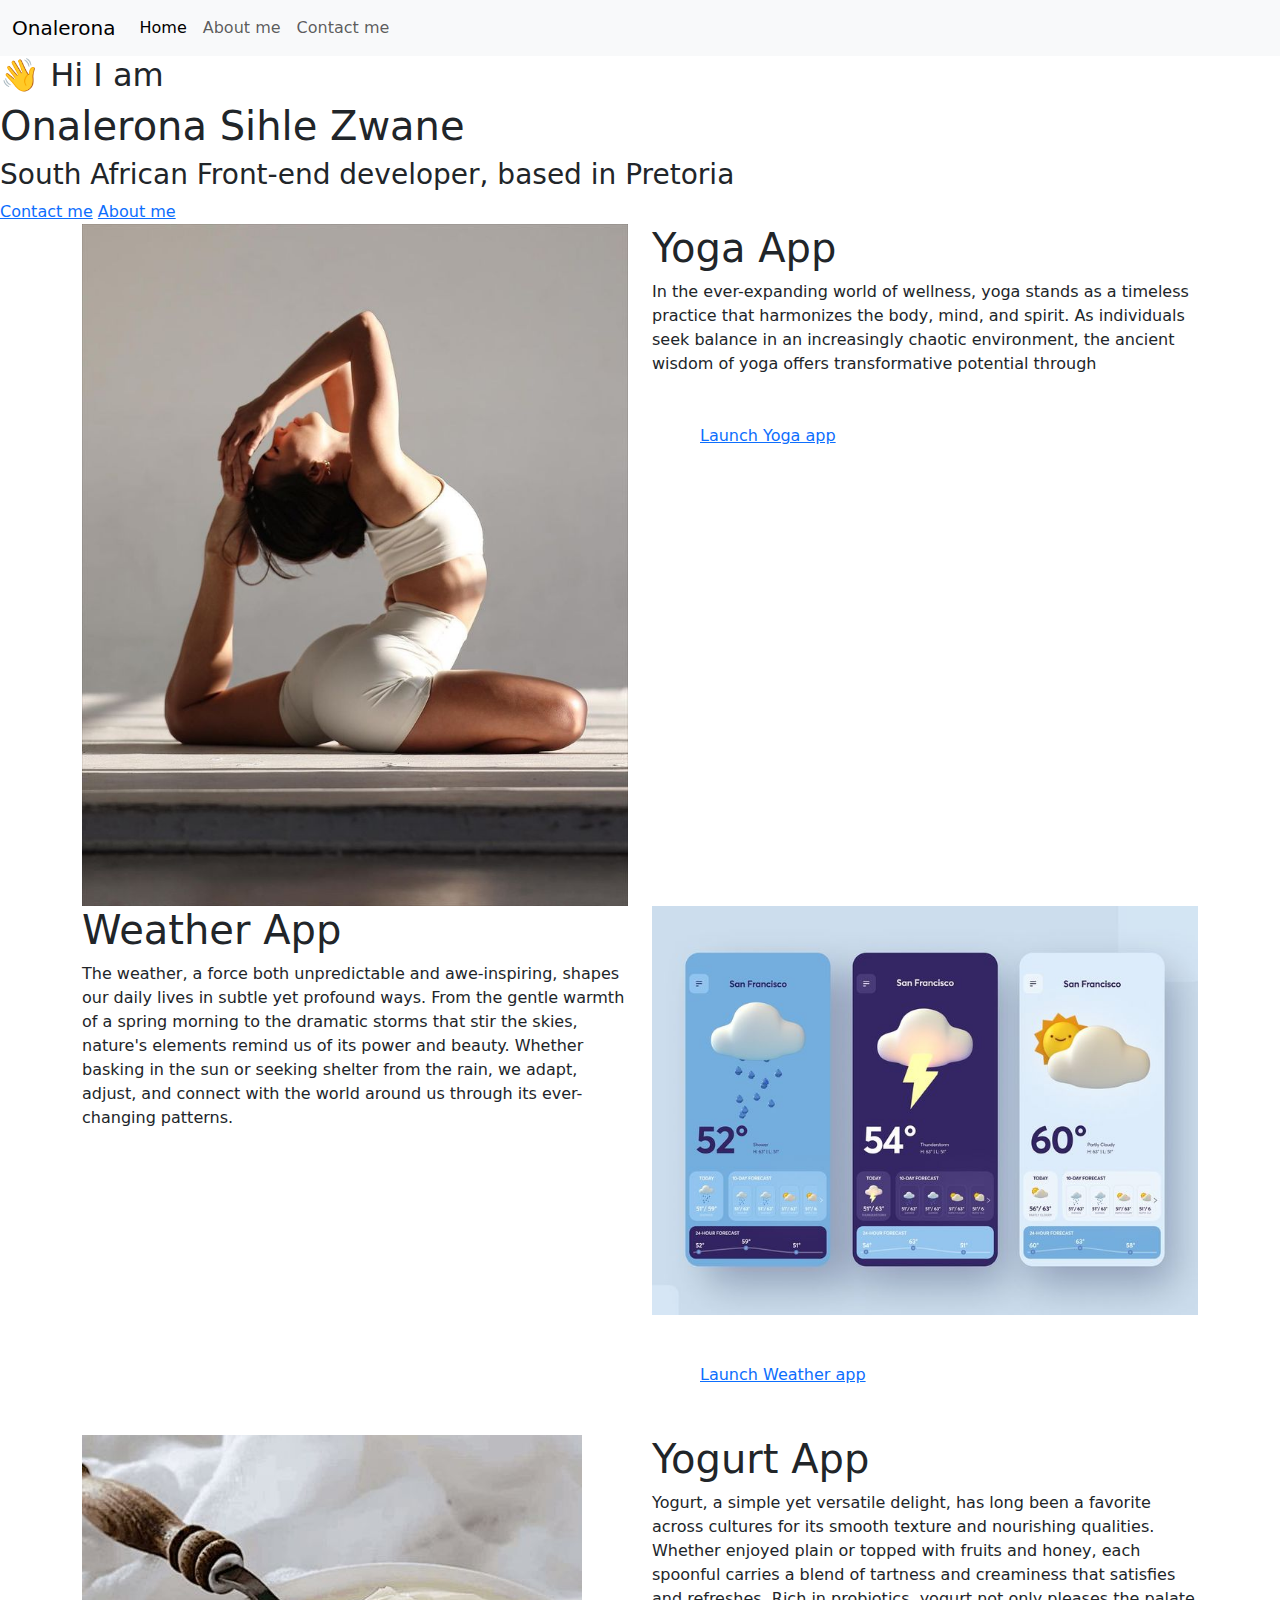
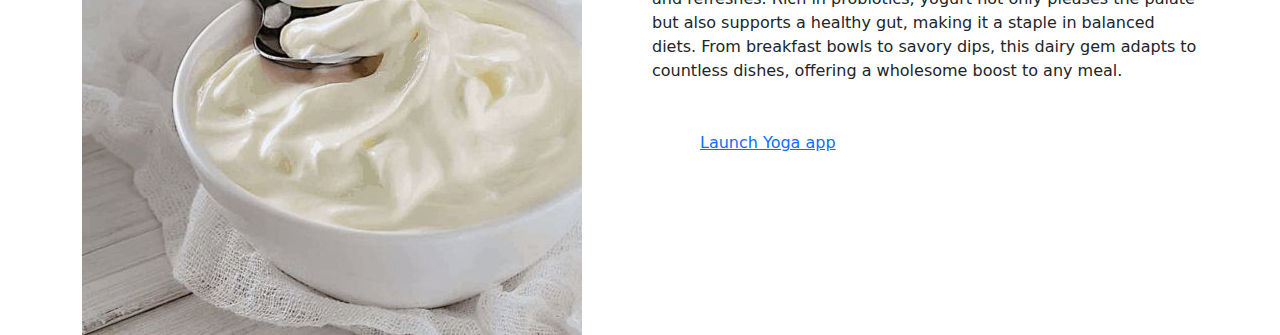
==== index.html @ 17b7fdd2 "Content added" ====
<!DOCTYPE html>
<html lang="en">

<head>
  <meta charset="UTF-8" />
  <meta http-equiv="X-UA-Compatible" content="IE=edge" />
  <meta name="viewport" content="width=device-width, initial-scale=1.0" />
  <title>Onalerona</title>
  <link rel="stylesheet" href="style.css" />
  <link href="https://cdn.jsdelivr.net/npm/bootstrap@5.3.3/dist/css/bootstrap.min.css" rel="stylesheet"
    integrity="sha384-QWTKZyjpPEjISv5WaRU9OFeRpok6YctnYmDr5pNlyT2bRjXh0JMhjY6hW+ALEwIH" crossorigin="anonymous" />
  <script src="https://cdn.jsdelivr.net/npm/bootstrap@5.3.3/dist/js/bootstrap.bundle.min.js"
    integrity="sha384-YvpcrYf0tY3lHB60NNkmXc5s9fDVZLESaAA55NDzOxhy9GkcIdslK1eN7N6jIeHz"
    crossorigin="anonymous"></script>
</head>

<body>
  <nav class="navbar navbar-expand-lg navbar-light bg-light">
    <div class="container-fluid">
      <a class="navbar-brand" href="#">Onalerona</a>
      <button class="navbar-toggler" type="button" data-bs-toggle="collapse" data-bs-target="#navbarNav"
        aria-controls="navbarNav" aria-expanded="false" aria-label="Toggle navigation">
        <span class="navbar-toggler-icon"></span>
      </button>
      <div class="collapse navbar-collapse" id="navbarNav">
        <ul class="navbar-nav">
          <li class="nav-item">
            <a class="nav-link active" aria-current="page" href="index.html">Home</a>
          </li>
          <li class="nav-item">
            <a class="nav-link" href="about.html">About me</a>
          </li>
          <li class="nav-item">
            <a class="nav-link" href="about.html#contact">Contact me</a>
          </li>
        </ul>
      </div>
    </div>
  </nav>

  <h2>👋 Hi I am</h2>
  <h1 class="tea-green">Onalerona Sihle Zwane</h1>
  <h3>South African Front-end developer, based in Pretoria</h3>
  <div class="navigation-links">
    <a href="about.html#contact" class="contact-link">Contact me</a>
    <a href="about.html" class="about-link">About me</a>
  </div>

  <div class="container">
    <div class="row">
      <div class="col-sm-6">
        <img class="img-fluid" src="images/e951aef8-23d2-4400-a6f6-ee337c0cf914.jpeg" alt="yoga" />
      </div>
      <div class="col-sm-6">
        <h1>Yoga App</h1>
        <p>
          In the ever-expanding world of wellness, yoga stands as a timeless
          practice that harmonizes the body, mind, and spirit. As individuals
          seek balance in an increasingly chaotic environment, the ancient
          wisdom of yoga offers transformative potential through
        </p>
        <div class="launch-link m-5">
          <a class="launch mt-5" href="index.html">Launch Yoga app</a>
        </div>
      </div>
    </div>

    <div class="row">
      <div class="col-sm-6">
        <h1>Weather App</h1>
        <p>
          The weather, a force both unpredictable and awe-inspiring, shapes
          our daily lives in subtle yet profound ways. From the gentle warmth
          of a spring morning to the dramatic storms that stir the skies,
          nature's elements remind us of its power and beauty. Whether basking
          in the sun or seeking shelter from the rain, we adapt, adjust, and
          connect with the world around us through its ever-changing patterns.
        </p>
      </div>
      <div class="col-sm-6">
        <img class="img-fluid" src="images/Fun Weather App 😜.jpeg" alt="yoga" />

        <div class="launch-link m-5">
          <a class="launch mt-5" href="index.html">Launch Weather app</a>
        </div>
      </div>
    </div>

    <div class="row">
      <div class="col-sm-6">
        <img class="img-fluid" src="images/How To Make Greek Yogurt (No Special Equipment) - Tasty Oven.jpeg" alt="yoga" />
      </div>
      <div class="col-sm-6">
        <h1>Yogurt App</h1>
        <p>
          Yogurt, a simple yet versatile delight, has long been a favorite across cultures for its smooth texture and
          nourishing qualities. Whether enjoyed plain or topped with fruits and honey, each spoonful carries a blend of
          tartness and creaminess that satisfies and refreshes. Rich in probiotics, yogurt not only pleases the palate
          but also supports a healthy gut, making it a staple in balanced diets. From breakfast bowls to savory dips,
          this dairy gem adapts to countless dishes, offering a wholesome boost to any meal.
        <div class="launch-link m-5">
          <a class="launch mt-5" href="index.html">Launch Yoga app</a>
        </div>
      </div>
    </div>
</body>

</html>
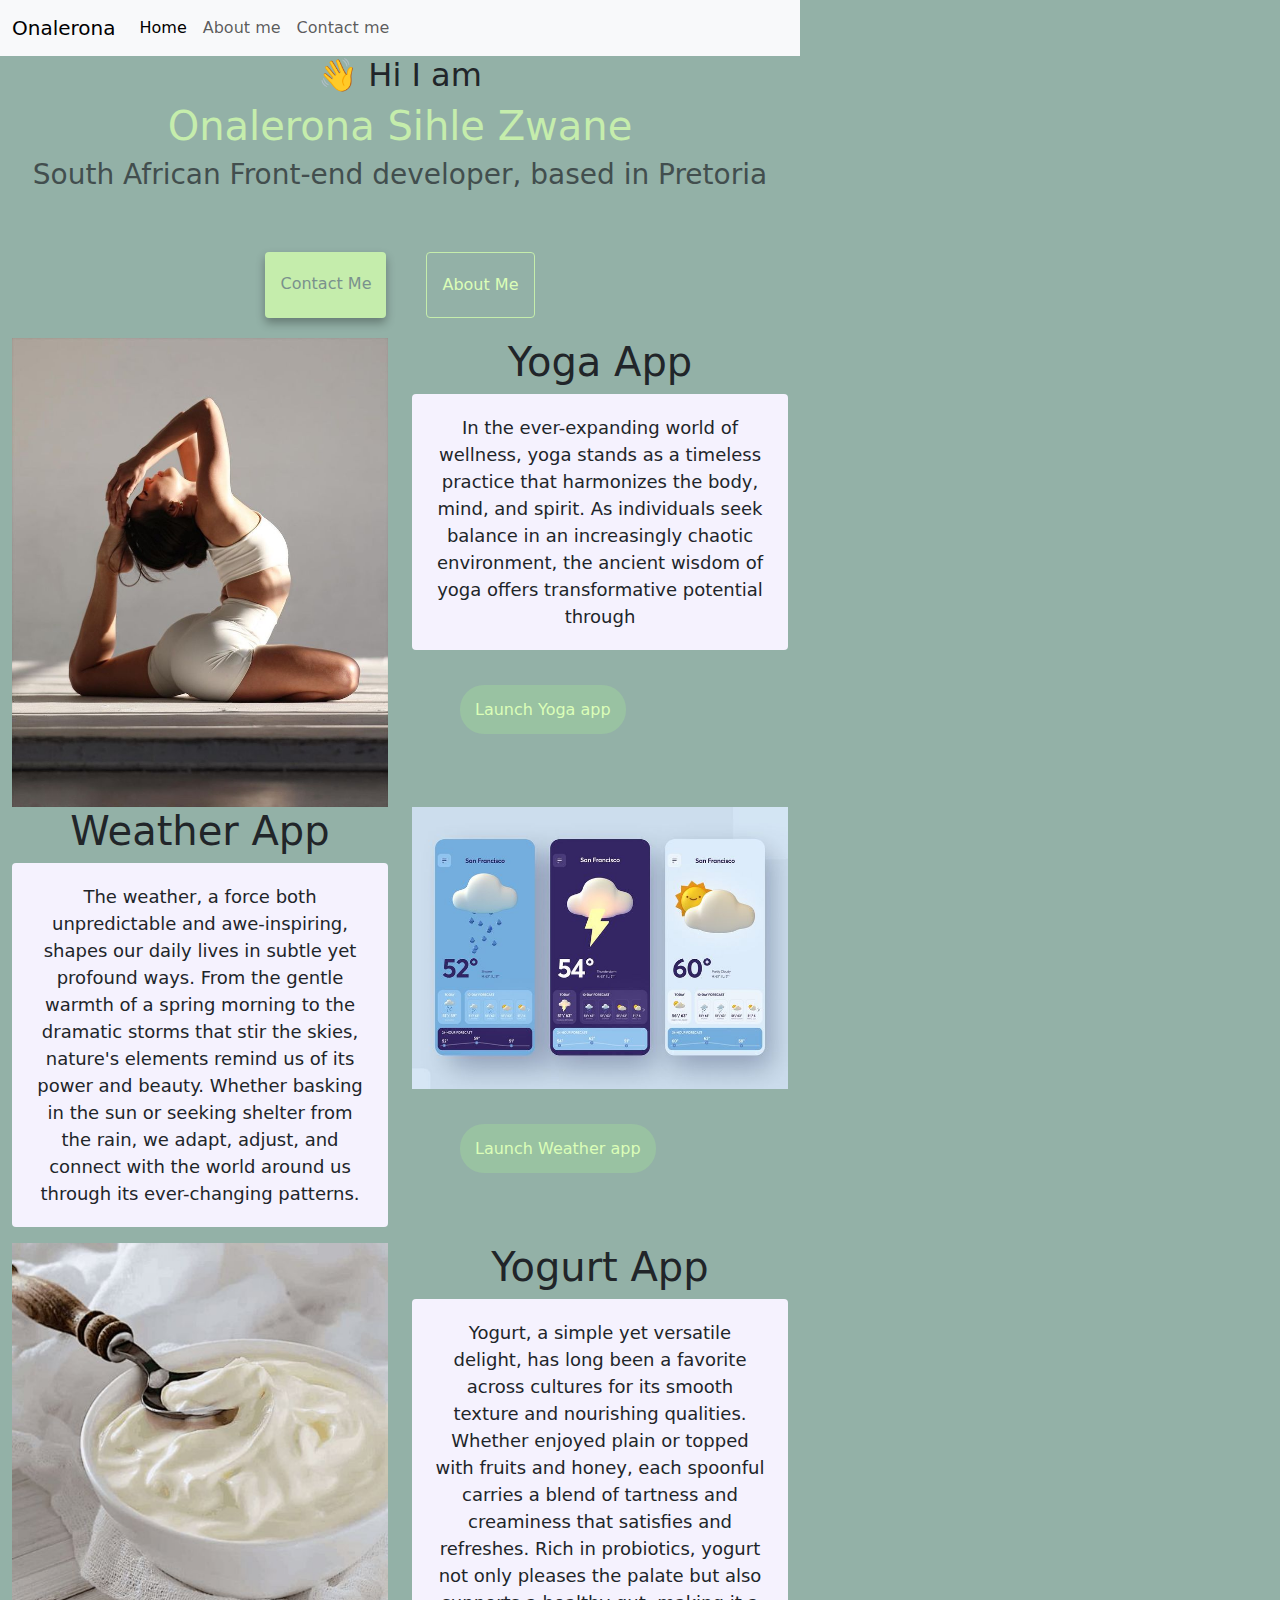
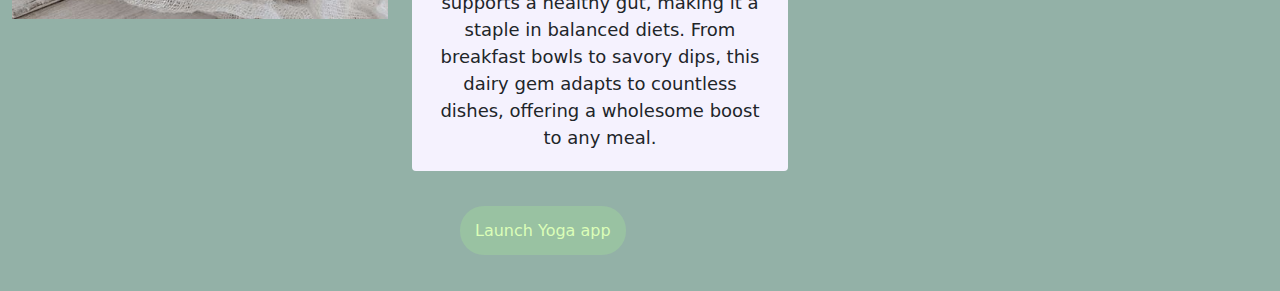
==== commit 7129041e: "Update index.html" ====
--- a/index.html
+++ b/index.html
@@ -6,7 +6,7 @@
   <meta http-equiv="X-UA-Compatible" content="IE=edge" />
   <meta name="viewport" content="width=device-width, initial-scale=1.0" />
   <title>Onalerona</title>
-  <link rel="stylesheet" href="style.css" />
+  <link rel="stylesheet" href="styles.css" />
   <link href="https://cdn.jsdelivr.net/npm/bootstrap@5.3.3/dist/css/bootstrap.min.css" rel="stylesheet"
     integrity="sha384-QWTKZyjpPEjISv5WaRU9OFeRpok6YctnYmDr5pNlyT2bRjXh0JMhjY6hW+ALEwIH" crossorigin="anonymous" />
   <script src="https://cdn.jsdelivr.net/npm/bootstrap@5.3.3/dist/js/bootstrap.bundle.min.js"
--- a/styles.css
+++ b/styles.css
@@ -0,0 +1,113 @@
+:root {
+  --primary-color: #6c63ff;
+  --secondary-color: #f5f2fe;
+  --box-shadow: 0 5px 10px rgba(0, 0, 0, 0.3);
+  --tea-green: #c5edac;
+  --greener-cambridge: #99c2a2;
+  --bluer-cambridge: #93b1a7;
+  --battleship-gray: #7a918d;
+  --yellow-tea: #dbfeb8;
+}
+
+body {
+  margin: 60px auto;
+  max-width: 800px;
+  background-color: var(--bluer-cambridge) !important;
+}
+
+.tea-green {
+  color: var(--tea-green);
+}
+
+.launch {
+  padding: 15px;
+  background-color: var(--greener-cambridge);
+  color: var(--yellow-tea);
+  text-decoration: none;
+  /* display: flex;
+  justify-content: center;
+ */
+  margin-top: 5px;
+  border-radius: 24px;
+}
+
+h1,
+h2,
+h3 {
+  text-align: center;
+  margin: 0;
+}
+
+h1 {
+  font-size: 96px;
+}
+
+h2 {
+  font-size: 48px;
+}
+
+h3 {
+  font-size: 24px;
+  opacity: 0.7;
+}
+
+p {
+  background: var(--secondary-color);
+  padding: 20px;
+  border-radius: 4px;
+  font-size: 18px;
+  line-height: 1.5;
+  text-align: center;
+}
+
+.navigation-links {
+  display: flex;
+  margin-top: 40px;
+  justify-content: center;
+}
+
+.navigation-links a {
+  margin: 20px;
+  border-radius: 4px;
+  padding: 20px 15px;
+  text-decoration: none;
+  text-transform: capitalize;
+}
+
+.contact-link {
+  background: var(--tea-green);
+  box-shadow: var(--box-shadow);
+  color: var(--battleship-gray);
+}
+
+.about-link {
+  color: var(--yellow-tea);
+  border: 1px solid var(--tea-green);
+}
+
+.homepage-link {
+  color: var(--primary-color);
+  text-align: center;
+  display: block;
+}
+
+.about-paragraphs {
+  display: flex;
+  margin: 30px 0;
+}
+
+.about-paragraphs p {
+  margin: 10px;
+}
+
+.email-link {
+  display: flex;
+  justify-content: center;
+  color: var(--primary-color);
+  font-size: 28px;
+  text-decoration: none;
+}
+
+.email-link:hover {
+  text-decoration: underline;
+}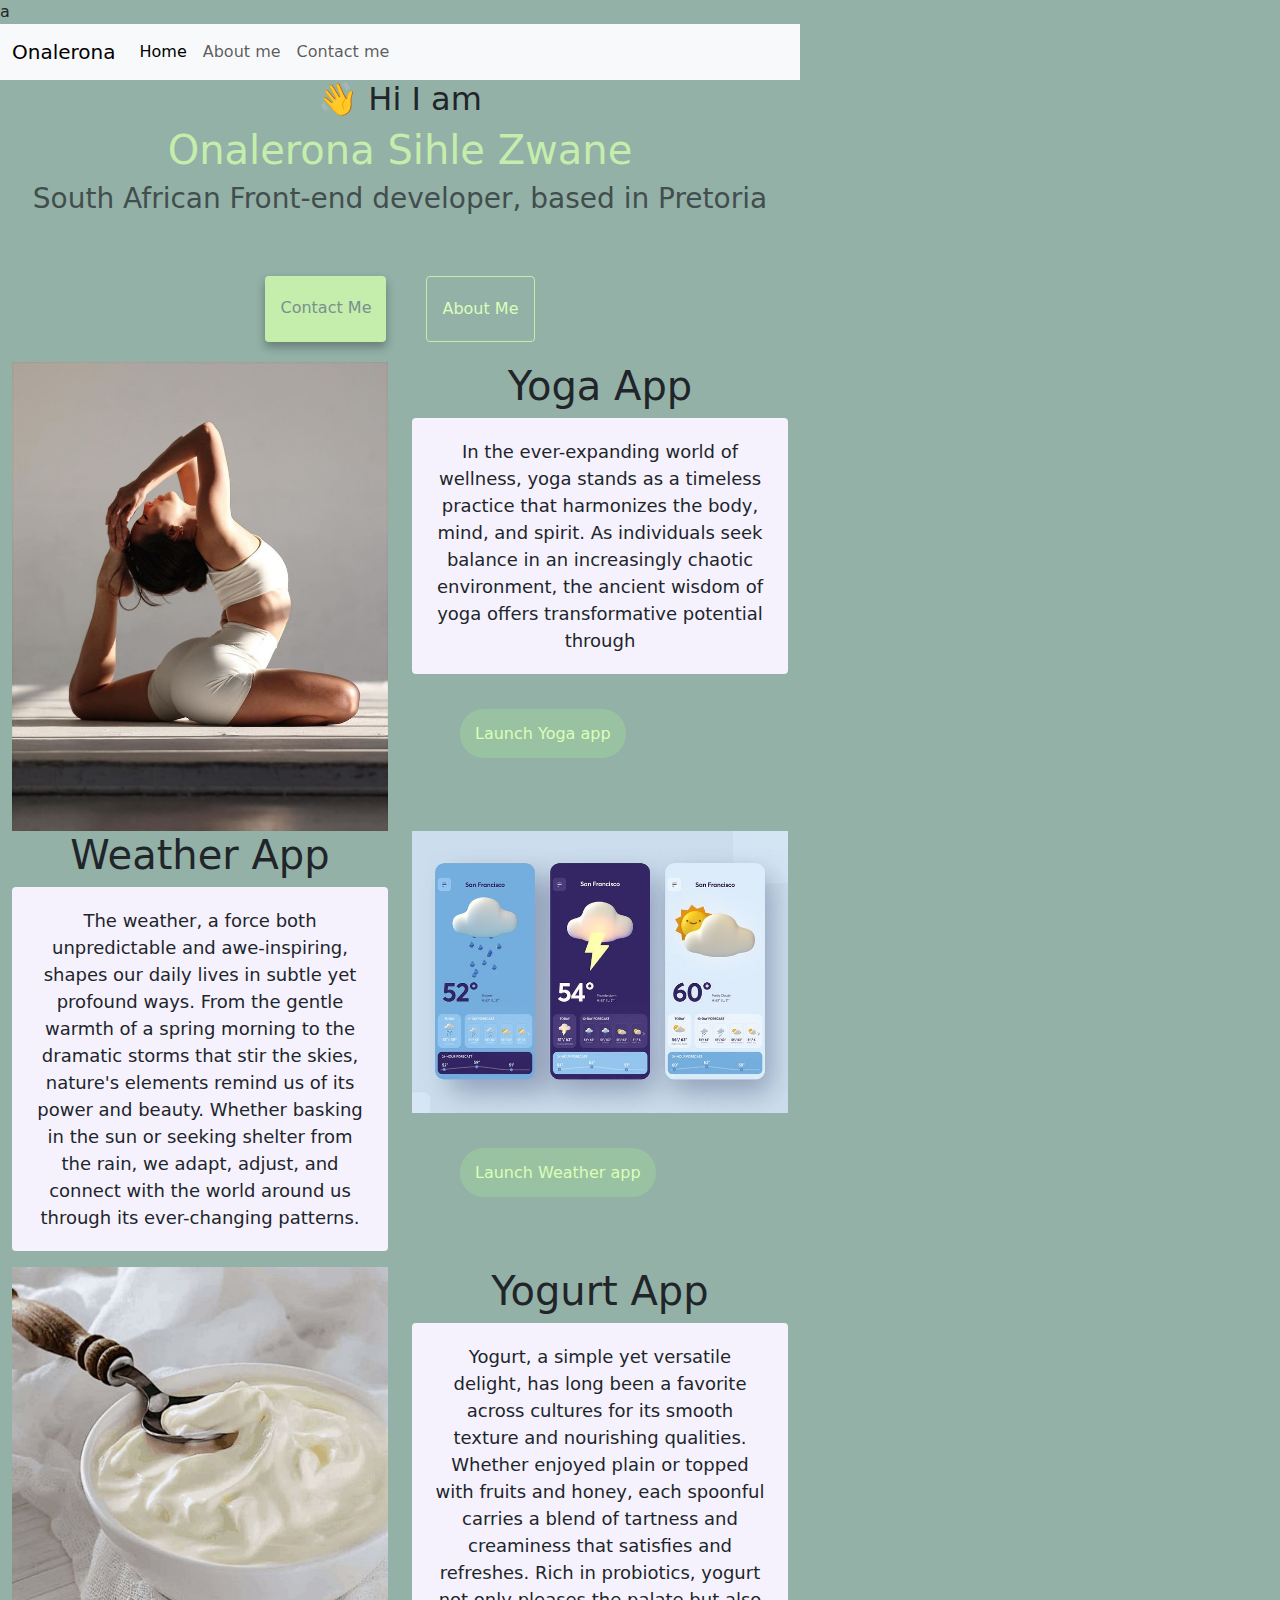
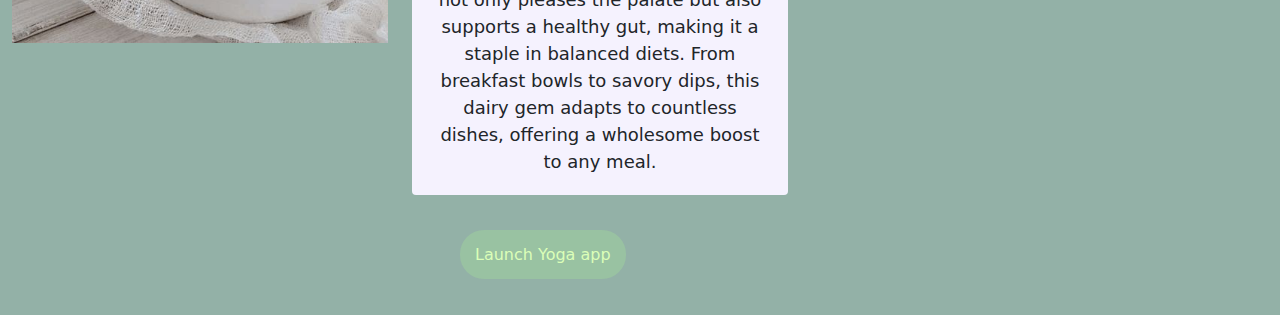
==== commit c026e547: "SEO and more responsiveness" ====
--- a/index.html
+++ b/index.html
@@ -5,6 +5,7 @@
   <meta charset="UTF-8" />
   <meta http-equiv="X-UA-Compatible" content="IE=edge" />
   <meta name="viewport" content="width=device-width, initial-scale=1.0" />
+  <meta name="description" content="An introduction and a tour of projects">a
   <title>Onalerona</title>
   <link rel="stylesheet" href="styles.css" />
   <link href="https://cdn.jsdelivr.net/npm/bootstrap@5.3.3/dist/css/bootstrap.min.css" rel="stylesheet"
@@ -25,13 +26,13 @@
       <div class="collapse navbar-collapse" id="navbarNav">
         <ul class="navbar-nav">
           <li class="nav-item">
-            <a class="nav-link active" aria-current="page" href="index.html">Home</a>
+            <a title="Home page" class="nav-link active" aria-current="page" href="index.html">Home</a>
           </li>
           <li class="nav-item">
-            <a class="nav-link" href="about.html">About me</a>
+            <a title="About me" class="nav-link" href="about.html">About me</a>
           </li>
           <li class="nav-item">
-            <a class="nav-link" href="about.html#contact">Contact me</a>
+            <a title="Contact section of About me page" class="nav-link" href="about.html#contact">Contact me</a>
           </li>
         </ul>
       </div>
@@ -42,8 +43,8 @@
   <h1 class="tea-green">Onalerona Sihle Zwane</h1>
   <h3>South African Front-end developer, based in Pretoria</h3>
   <div class="navigation-links">
-    <a href="about.html#contact" class="contact-link">Contact me</a>
-    <a href="about.html" class="about-link">About me</a>
+    <a title="Contact section of About me page" href="about.html#contact" class="contact-link">Contact me</a>
+    <a title="Home page" href="about.html" class="about-link">About me</a>
   </div>
 
   <div class="container">
@@ -78,7 +79,7 @@
         </p>
       </div>
       <div class="col-sm-6">
-        <img class="img-fluid" src="images/Fun Weather App 😜.jpeg" alt="yoga" />
+        <img class="img-fluid" src="images/Fun Weather App 😜.jpeg" alt="weather" />
 
         <div class="launch-link m-5">
           <a class="launch mt-5" href="index.html">Launch Weather app</a>
@@ -88,7 +89,7 @@
 
     <div class="row">
       <div class="col-sm-6">
-        <img class="img-fluid" src="images/How To Make Greek Yogurt (No Special Equipment) - Tasty Oven.jpeg" alt="yoga" />
+        <img class="img-fluid" src="images/How To Make Greek Yogurt (No Special Equipment) - Tasty Oven.jpeg" alt="yoghurt" />
       </div>
       <div class="col-sm-6">
         <h1>Yogurt App</h1>
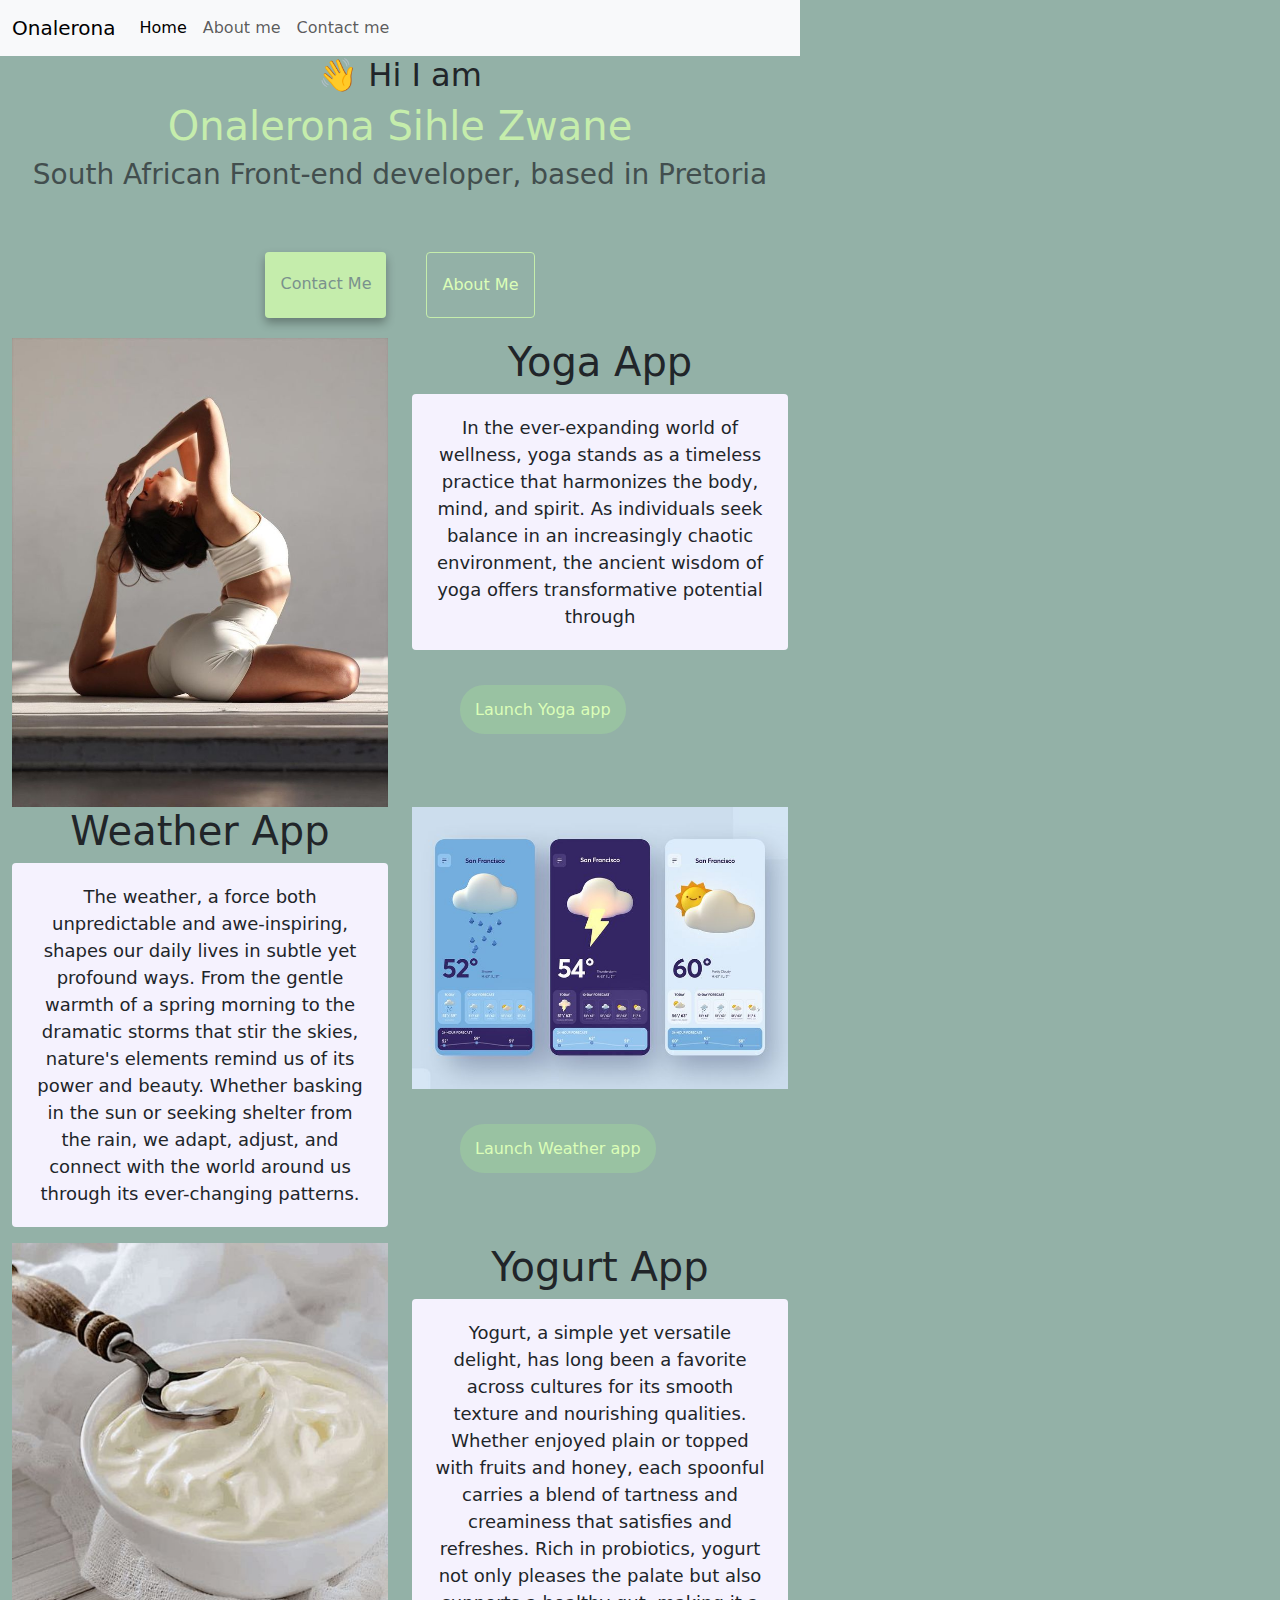
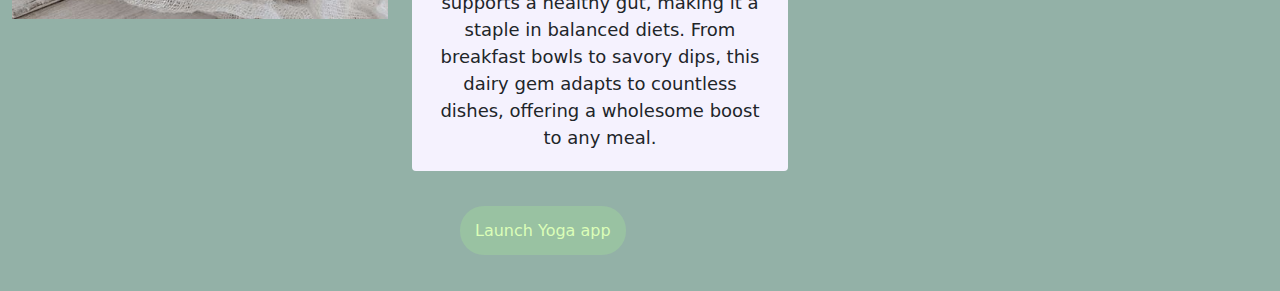
==== commit b238bb38: "SEOness" ====
--- a/index.html
+++ b/index.html
@@ -5,7 +5,7 @@
   <meta charset="UTF-8" />
   <meta http-equiv="X-UA-Compatible" content="IE=edge" />
   <meta name="viewport" content="width=device-width, initial-scale=1.0" />
-  <meta name="description" content="An introduction and a tour of projects">a
+  <meta name="description" content="An introduction and a tour of projects">
   <title>Onalerona</title>
   <link rel="stylesheet" href="styles.css" />
   <link href="https://cdn.jsdelivr.net/npm/bootstrap@5.3.3/dist/css/bootstrap.min.css" rel="stylesheet"
@@ -16,7 +16,9 @@
 </head>
 
 <body>
-  <nav class="navbar navbar-expand-lg navbar-light bg-light">
+
+  
+  <nav class="navbar navbar-expand-lg navbar-light bg-light w-100">
     <div class="container-fluid">
       <a class="navbar-brand" href="#">Onalerona</a>
       <button class="navbar-toggler" type="button" data-bs-toggle="collapse" data-bs-target="#navbarNav"
--- a/styles.css
+++ b/styles.css
@@ -40,6 +40,7 @@
 
 h1 {
   font-size: 96px;
+  text-align: center;
 }
 
 h2 {
@@ -110,4 +111,9 @@
 
 .email-link:hover {
   text-decoration: underline;
+}
+
+.center{
+  display: flex;
+  justify-content: center;
 }